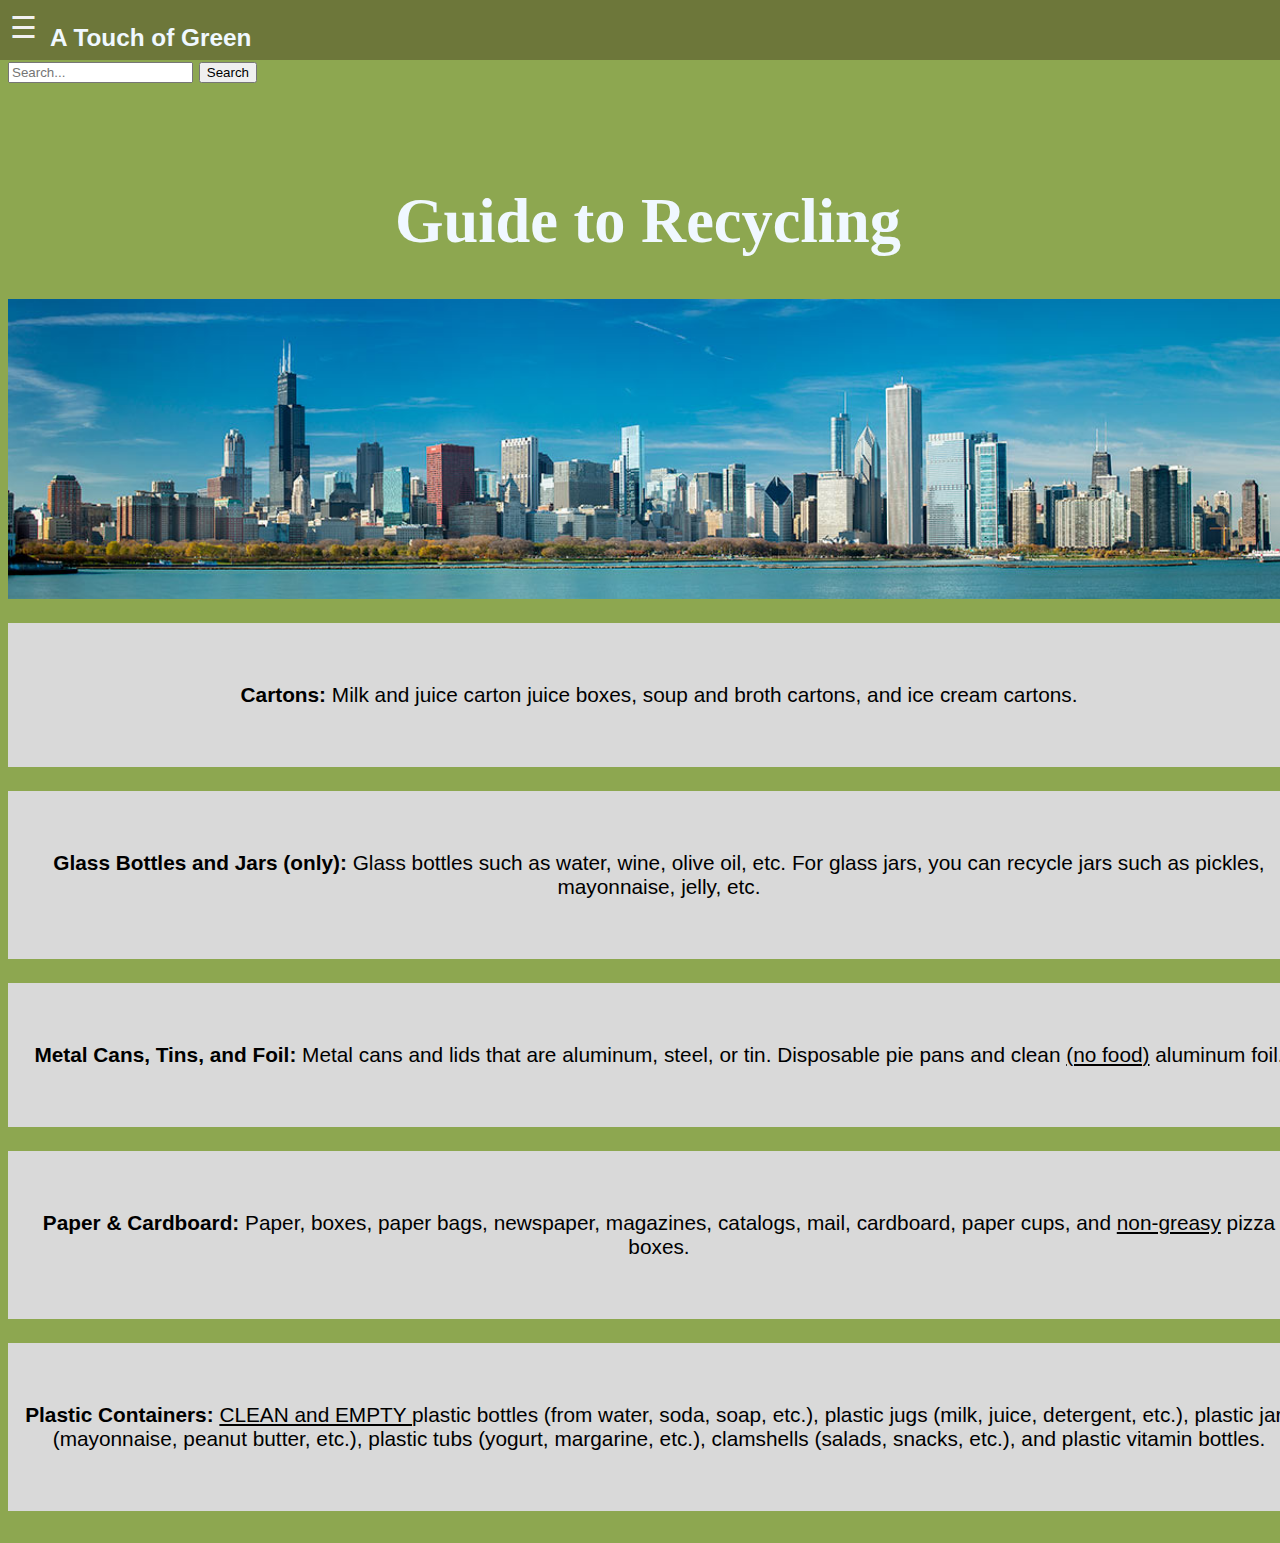
==== canThisBeRecycled.html @ 854628e4 "fixed format" ====
<!-- index.html -->

<!DOCTYPE html>
<html lang="en">
<head>
    <meta charset="utf-8">
    <title>Jezas' Guide to Recycling in Chicago</title>
    <link rel="stylesheet" href="style.css">

</head>
<body>
    <input type="text" id="searchBar" placeholder="Search...">
    <button onclick="searchText()">Search</button>

    <div class="include" data-include="headerAndNav.html"></div>

    <div class="big-text">
        <h1>Guide to Recycling </h1>
    </div>

    <img src="images/Chicago.jpeg" alt="Chicago skyline." class = "guide-chicago-image"><br>

<head>
<style>
    .box {
      display:inline-box;
      background-color: #D9D9D9;
      width: 100%;
      padding:60px 11px;
    }
    .box1 {
        text-align: center;
    }
</style>
<style>
    .black-text {
        color: black;
    }
</style>
<div class = "box1">
    <div class="box black-text" id = "content"> <b> Cartons:</b> Milk and juice carton juice boxes, soup and broth cartons, and ice cream cartons.</div ><br>
    <div class="box black-text" id = "content"> <b> Glass Bottles and Jars (only): </b> Glass bottles such as water, wine, olive oil, etc. For glass jars, you can recycle jars such as pickles, mayonnaise, jelly, etc. </div ><br>
    <div class="box black-text" id = "content"> <b> Metal Cans, Tins, and Foil: </b> Metal cans and lids that are aluminum, steel, or tin. Disposable pie pans and clean <u>(no food)</u> aluminum foil. </div><br>
    <div class="box black-text" id = "content"> <b> Paper & Cardboard:</b> Paper, boxes, paper bags, newspaper, magazines, catalogs, mail, cardboard, paper cups, and <u>non-greasy</u> pizza boxes.  </div> <br>
    <div class="box black-text" id = "content"> <b> Plastic Containers: </b> <u> CLEAN and EMPTY </u> plastic bottles (from water, soda, soap, etc.), plastic jugs (milk, juice, detergent, etc.), plastic jars (mayonnaise, peanut butter, etc.), plastic tubs (yogurt, margarine, etc.), clamshells (salads, snacks, etc.), and plastic vitamin bottles. </div><br>
</div>

<script>
    function searchText() {
        var input = document.getElementById('searchBar').value;
        var content = document.getElementById('content');

        // Create a new RegExp object (global and case-insensitive)
        var regex = new RegExp(input, 'gi');

        // Replace the searched text with the same text wrapped in a <mark> tag
        content.innerHTML = content.innerHTML.replace(regex, function(match) {
            return '<mark>' + match + '</mark>';
        });
    }
</script>

</body>

        <!-- JavaScript to do stuff -->
    <script src="https://code.jquery.com/jquery-3.6.0.min.js"></script>
    <script>
        $(function(){
            $(".include").each(function(){
                $(this).load($(this).data('include'));
            });
        });
    </script>
</body>
</html>
---- style.css ----
body {
    background-color: #8da750;
    color: rgb(240, 248, 255);
    /* font-family: "Helvetica", "Times New Roman"; */
    font-size: 1.3em;
    padding-top: 50px;
    width: 100%;
    height: 100%;
    font-family: Verdana, sans-serif;
}

.header {
    background-color: #333; /* Background color */
    color: #fff; /* Text color */
    padding: 20px; /* Padding around the content */
    text-align: center; /* Center-align the text */
    font-size: 24px; /* Font size */
    font-weight: bold; /* Bold text */
}

a {
    color: rgb(240, 248, 255);
}

.big-text{
    text-align: center;
}

.big-text h3{
    font-size: 30;
}


.information{
    text-align: center;
}

.StartButton {
    background-color: #2e2e2e;
    color: rgb(253, 247, 247);
    font-size: 30px;
    width: 150px; /* Change this to the desired width */
    height: 50px;
    text-align: center;
}

.information h2 {
    font-size: 20px; 
}

h1 {
    font-family: Georgia, serif;
    padding-top: 60px;
    font-size: 300%;
}

h3 {
    padding-bottom: 50px;
}

p {
    line-height: 1.5;
}

.mission-statement{
    padding: 0px 40px 0px 40px;
}

img {
    display: block;
    margin-left: auto;
    margin-right: auto;
    width: 40%;
}

.nature-bg-div{
    background-image: url("images/nature.jpeg");
    background-repeat: no-repeat;
    background-attachment: fixed;
    background-size: 100% 100%;
    color: #FFFFFF;
    align-items: center;
    text-align:center;
    width: 100%;
    height: 100%;
    padding-top: 100px;
}

.big-image {
    height: 100vh;
}

.center-image {
    width: 100%;
    height: auto;
    padding: 10px 0px;  
}

.mission-statement {
    padding-top: 10px; /* You can adjust this value if needed */
    padding-right: 60px; /* Adjust padding as needed */
    padding-bottom: 0; /* Remove bottom padding */
    padding-left: 60px; /* Adjust padding as needed */
    /* padding-top: 10px;
    padding:0px 60px;  */
}


.carousel {
    display: flex;
    flex-direction: column;
    align-items: center;
    justify-content: center;
    position: relative;
    width: 100%;
    height: 100%;
}

.slide {
    display: none;
    flex-direction: column;
    align-items: center;
    justify-content: center;
    width: 100%;
    height: 100%;
}

.slide.active {
    display: flex;
}

.info {
    text-align: center;
}

.arrow {
    position: absolute;
    top: 50%;
    transform: translateY(-50%);
    background-color: #fff;
    border: none;
    padding: 10px;
    cursor: pointer;
}

.arrow.left {
    left: 0;
}

.arrow.right {
    right: 0;
}

img {
    margin-top: 20px;
    width: 400px;
    height: 300px;
    object-fit: cover;
}

.guide-chicago-image {
    width: 100%;
}

.guide-text{
    padding: 50px 50px 100px 50px;
    line-height: 1.5;
    font-size: larger;
}



.button-40 {
    background-color: #2d3e32;
    border: 1px solid transparent;
    border-radius: .75rem;
    box-sizing: border-box;
    color: #FFFFFF;
    cursor: pointer;
    flex: 0 0 auto;
    font-family: "Inter var",ui-sans-serif,system-ui,-apple-system,system-ui,"Segoe UI",Roboto,"Helvetica Neue",Arial,"Noto Sans",sans-serif,"Apple Color Emoji","Segoe UI Emoji","Segoe UI Symbol","Noto Color Emoji";
    font-size: 1.125rem;
    font-weight: 600;
    line-height: 1.5rem;
    padding: .75rem 1.2rem;
    text-align: center;
    text-decoration: none #6B7280 solid;
    text-decoration-thickness: auto;
    transition-duration: .2s;
    transition-property: background-color,border-color,color,fill,stroke;
    transition-timing-function: cubic-bezier(.4, 0, 0.2, 1);
    user-select: none;
    -webkit-user-select: none;
    touch-action: manipulation;
    width: auto;
}

.button-40:hover {
    background-color: #445946;
}

.button-40:focus {
    box-shadow: none;
    outline: 2px solid transparent;
    outline-offset: 2px;
}

@media (min-width: 768px) {
    .button-40 {
    padding: .75rem 1.5rem;
    }
}
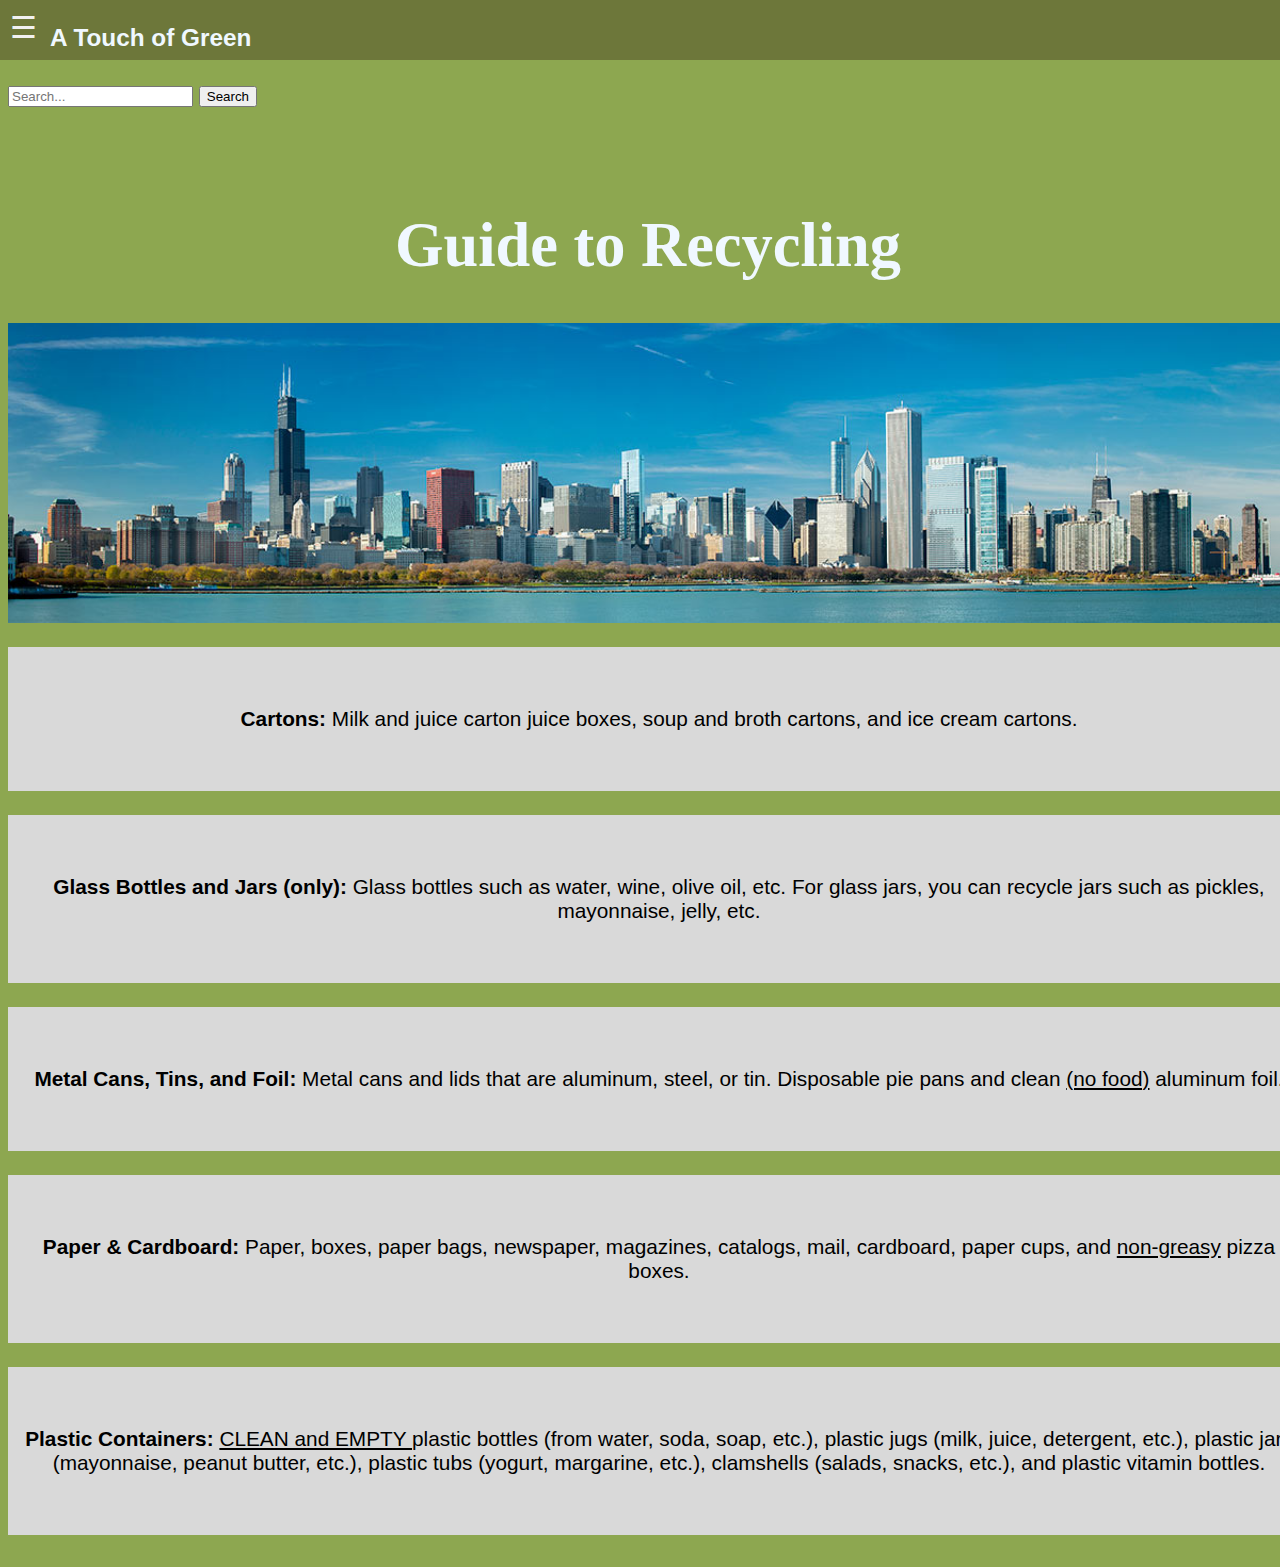
==== commit ab181b2f: "Merge branch 'main' of github.com:amunoz65/amunoz65.github.io" ====
--- a/canThisBeRecycled.html
+++ b/canThisBeRecycled.html
@@ -7,9 +7,26 @@
     <title>Jezas' Guide to Recycling in Chicago</title>
     <link rel="stylesheet" href="style.css">
 
+    <!-- search bar function -->
+    <script>
+        function searchText() {
+            var input = document.getElementById('searchBar').value;
+            var content = document.getElementById('content');
+    
+            // Create a new RegExp object (global and case-insensitive)
+            var regex = new RegExp(input, 'gi');
+    
+            // Replace the searched text with the same text wrapped in a <mark> tag
+            content.innerHTML = content.innerHTML.replace(regex, function(match) {
+                return '<mark>' + match + '</mark>';
+            });
+        }
+    </script>
+
 </head>
 <body>
-    <input type="text" id="searchBar" placeholder="Search...">
+    <!-- search button created -->
+    <br><input type="text" id="searchBar" placeholder="Search...">
     <button onclick="searchText()">Search</button>
 
     <div class="include" data-include="headerAndNav.html"></div>
@@ -20,50 +37,33 @@
 
     <img src="images/Chicago.jpeg" alt="Chicago skyline." class = "guide-chicago-image"><br>
 
-<head>
-<style>
-    .box {
-      display:inline-box;
-      background-color: #D9D9D9;
-      width: 100%;
-      padding:60px 11px;
-    }
-    .box1 {
-        text-align: center;
-    }
-</style>
-<style>
-    .black-text {
-        color: black;
-    }
-</style>
-<div class = "box1">
+    <style>
+        .box {
+            display:inline-box;
+            background-color: #D9D9D9;
+            width: 100%;
+            padding:60px 11px;
+        }
+
+        .box1 {
+            text-align: center;
+        }
+  
+        .black-text {
+            color: black;
+        }
+    </style>
+
+    <div class = "box1">
     <div class="box black-text" id = "content"> <b> Cartons:</b> Milk and juice carton juice boxes, soup and broth cartons, and ice cream cartons.</div ><br>
     <div class="box black-text" id = "content"> <b> Glass Bottles and Jars (only): </b> Glass bottles such as water, wine, olive oil, etc. For glass jars, you can recycle jars such as pickles, mayonnaise, jelly, etc. </div ><br>
     <div class="box black-text" id = "content"> <b> Metal Cans, Tins, and Foil: </b> Metal cans and lids that are aluminum, steel, or tin. Disposable pie pans and clean <u>(no food)</u> aluminum foil. </div><br>
     <div class="box black-text" id = "content"> <b> Paper & Cardboard:</b> Paper, boxes, paper bags, newspaper, magazines, catalogs, mail, cardboard, paper cups, and <u>non-greasy</u> pizza boxes.  </div> <br>
     <div class="box black-text" id = "content"> <b> Plastic Containers: </b> <u> CLEAN and EMPTY </u> plastic bottles (from water, soda, soap, etc.), plastic jugs (milk, juice, detergent, etc.), plastic jars (mayonnaise, peanut butter, etc.), plastic tubs (yogurt, margarine, etc.), clamshells (salads, snacks, etc.), and plastic vitamin bottles. </div><br>
-</div>
+ 
+    <!-- JavaScript to do stuff -->
+    <script src="https://code.jquery.com/jquery-3.6.0.min.js"></script>
 
-<script>
-    function searchText() {
-        var input = document.getElementById('searchBar').value;
-        var content = document.getElementById('content');
-
-        // Create a new RegExp object (global and case-insensitive)
-        var regex = new RegExp(input, 'gi');
-
-        // Replace the searched text with the same text wrapped in a <mark> tag
-        content.innerHTML = content.innerHTML.replace(regex, function(match) {
-            return '<mark>' + match + '</mark>';
-        });
-    }
-</script>
-
-</body>
-
-        <!-- JavaScript to do stuff -->
-    <script src="https://code.jquery.com/jquery-3.6.0.min.js"></script>
     <script>
         $(function(){
             $(".include").each(function(){
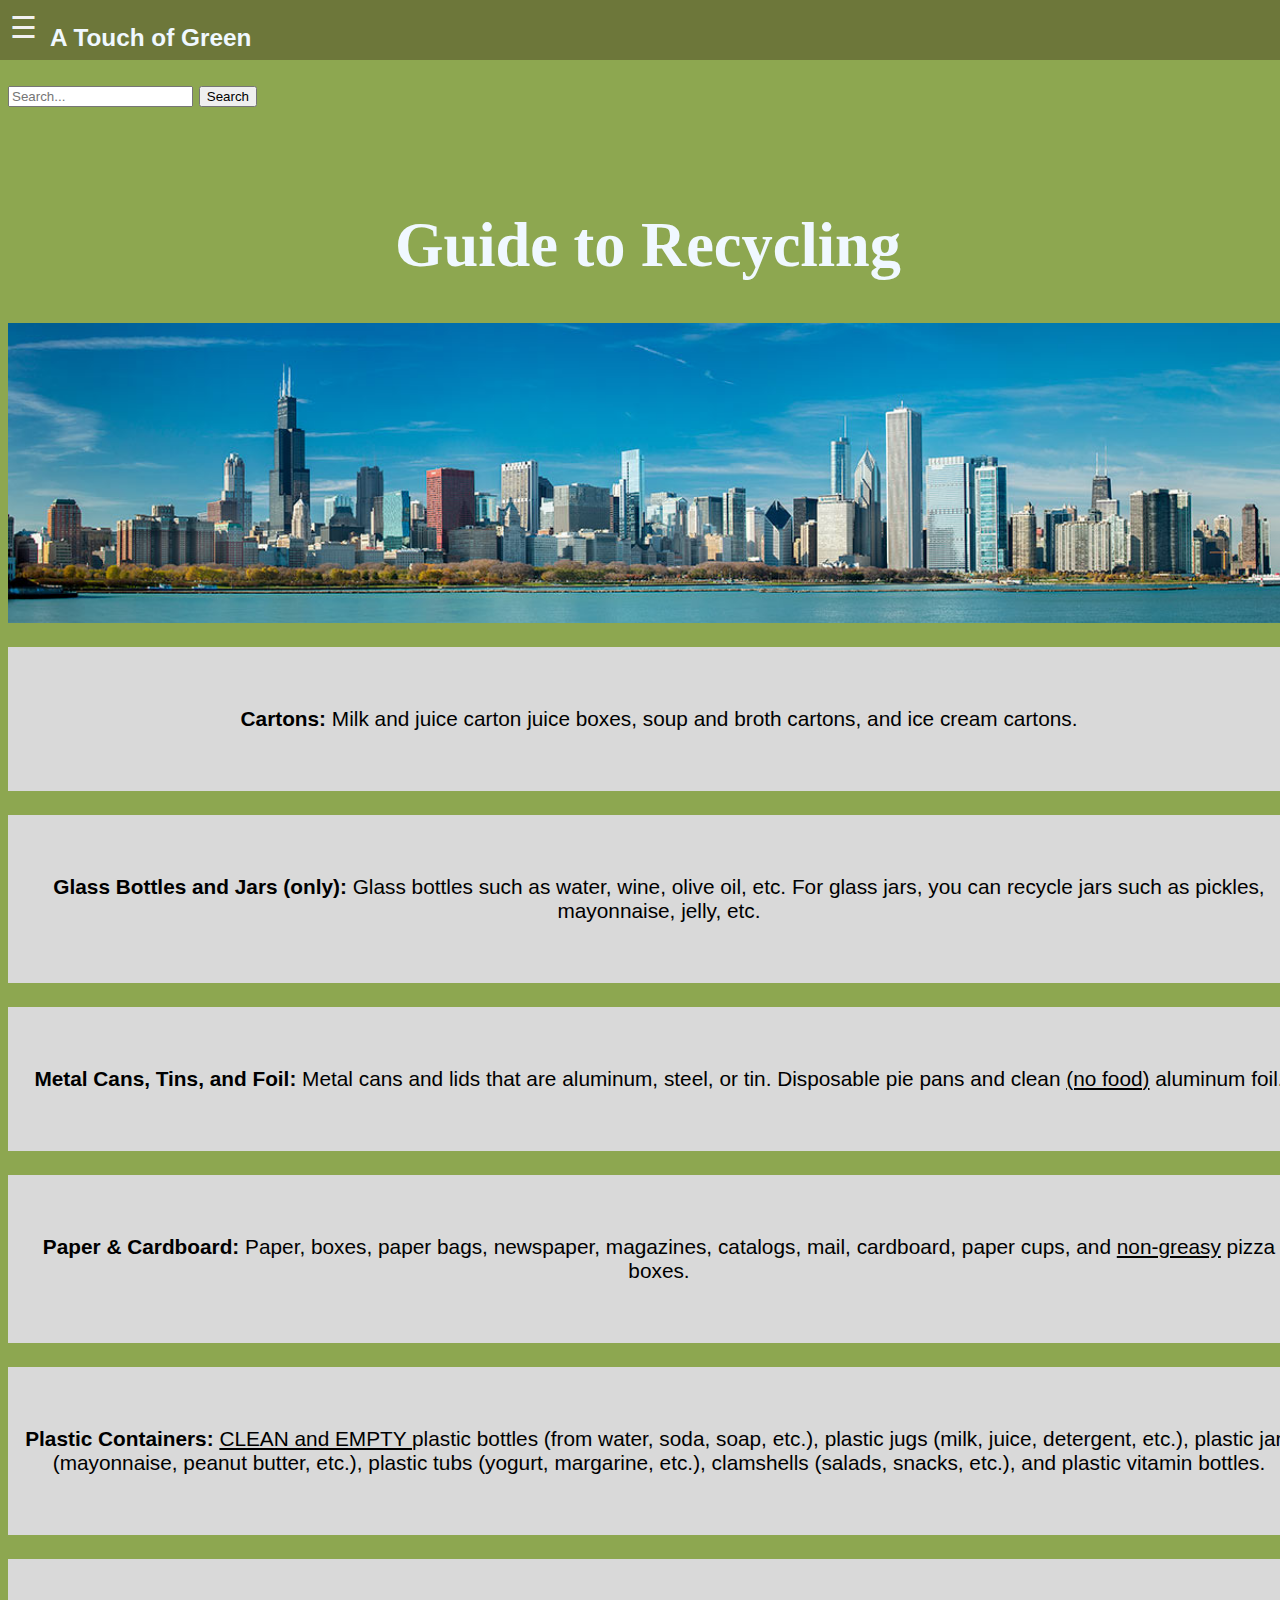
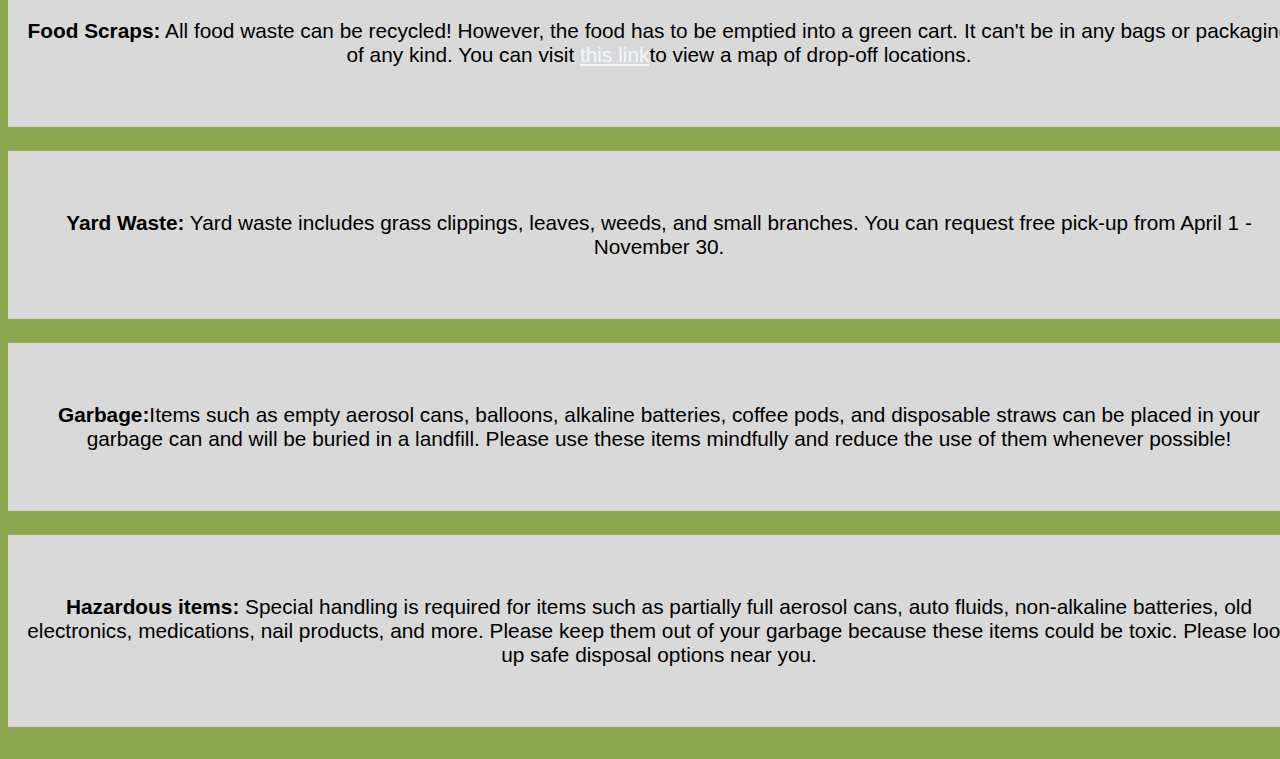
==== commit 46b8ac5a: "added more information on recycling" ====
--- a/canThisBeRecycled.html
+++ b/canThisBeRecycled.html
@@ -56,11 +56,15 @@
 
     <div class = "box1">
     <div class="box black-text" id = "content"> <b> Cartons:</b> Milk and juice carton juice boxes, soup and broth cartons, and ice cream cartons.</div ><br>
-    <div class="box black-text" id = "content"> <b> Glass Bottles and Jars (only): </b> Glass bottles such as water, wine, olive oil, etc. For glass jars, you can recycle jars such as pickles, mayonnaise, jelly, etc. </div ><br>
-    <div class="box black-text" id = "content"> <b> Metal Cans, Tins, and Foil: </b> Metal cans and lids that are aluminum, steel, or tin. Disposable pie pans and clean <u>(no food)</u> aluminum foil. </div><br>
+    <div class="box black-text" id = "content"> <b> Glass Bottles and Jars (only):</b> Glass bottles such as water, wine, olive oil, etc. For glass jars, you can recycle jars such as pickles, mayonnaise, jelly, etc. </div ><br>
+    <div class="box black-text" id = "content"> <b> Metal Cans, Tins, and Foil:</b> Metal cans and lids that are aluminum, steel, or tin. Disposable pie pans and clean <u>(no food)</u> aluminum foil. </div><br>
     <div class="box black-text" id = "content"> <b> Paper & Cardboard:</b> Paper, boxes, paper bags, newspaper, magazines, catalogs, mail, cardboard, paper cups, and <u>non-greasy</u> pizza boxes.  </div> <br>
-    <div class="box black-text" id = "content"> <b> Plastic Containers: </b> <u> CLEAN and EMPTY </u> plastic bottles (from water, soda, soap, etc.), plastic jugs (milk, juice, detergent, etc.), plastic jars (mayonnaise, peanut butter, etc.), plastic tubs (yogurt, margarine, etc.), clamshells (salads, snacks, etc.), and plastic vitamin bottles. </div><br>
- 
+    <div class="box black-text" id = "content"> <b> Plastic Containers:</b> <u> CLEAN and EMPTY </u> plastic bottles (from water, soda, soap, etc.), plastic jugs (milk, juice, detergent, etc.), plastic jars (mayonnaise, peanut butter, etc.), plastic tubs (yogurt, margarine, etc.), clamshells (salads, snacks, etc.), and plastic vitamin bottles. </div><br>
+    <div class="box black-text" id = "content"> <b> Food Scraps:</b> All food waste can be recycled! However, the food has to be emptied into a green cart. It can't be in any bags or packaging of any kind. You can visit <a href="www.chicagorecycles.org">this link</a>to view a map of drop-off locations.</div><br>
+    <div class="box black-text" id = "content"> <b> Yard Waste:</b> Yard waste includes grass clippings, leaves, weeds, and small branches. You can request free pick-up from April 1 - November 30.</div><br>
+    <div class="box black-text" id = "content"> <b> Garbage:</b>Items such as empty aerosol cans, balloons, alkaline batteries, coffee pods, and disposable straws can be placed in your garbage can and will be buried in a landfill. Please use these items mindfully and reduce the use of them whenever possible!</div><br>
+    <div class="box black-text" id = "content"> <b> Hazardous items:</b> Special handling is required for items such as partially full aerosol cans, auto fluids, non-alkaline batteries, old electronics, medications, nail products, and more. Please keep them out of your garbage because these items could be toxic. Please look up safe disposal options near you.</div><br>
+    
     <!-- JavaScript to do stuff -->
     <script src="https://code.jquery.com/jquery-3.6.0.min.js"></script>
 
--- a/style.css
+++ b/style.css
@@ -209,4 +209,8 @@
     .button-40 {
     padding: .75rem 1.5rem;
     }
+}
+
+.information {
+    padding-bottom: 150px;
 }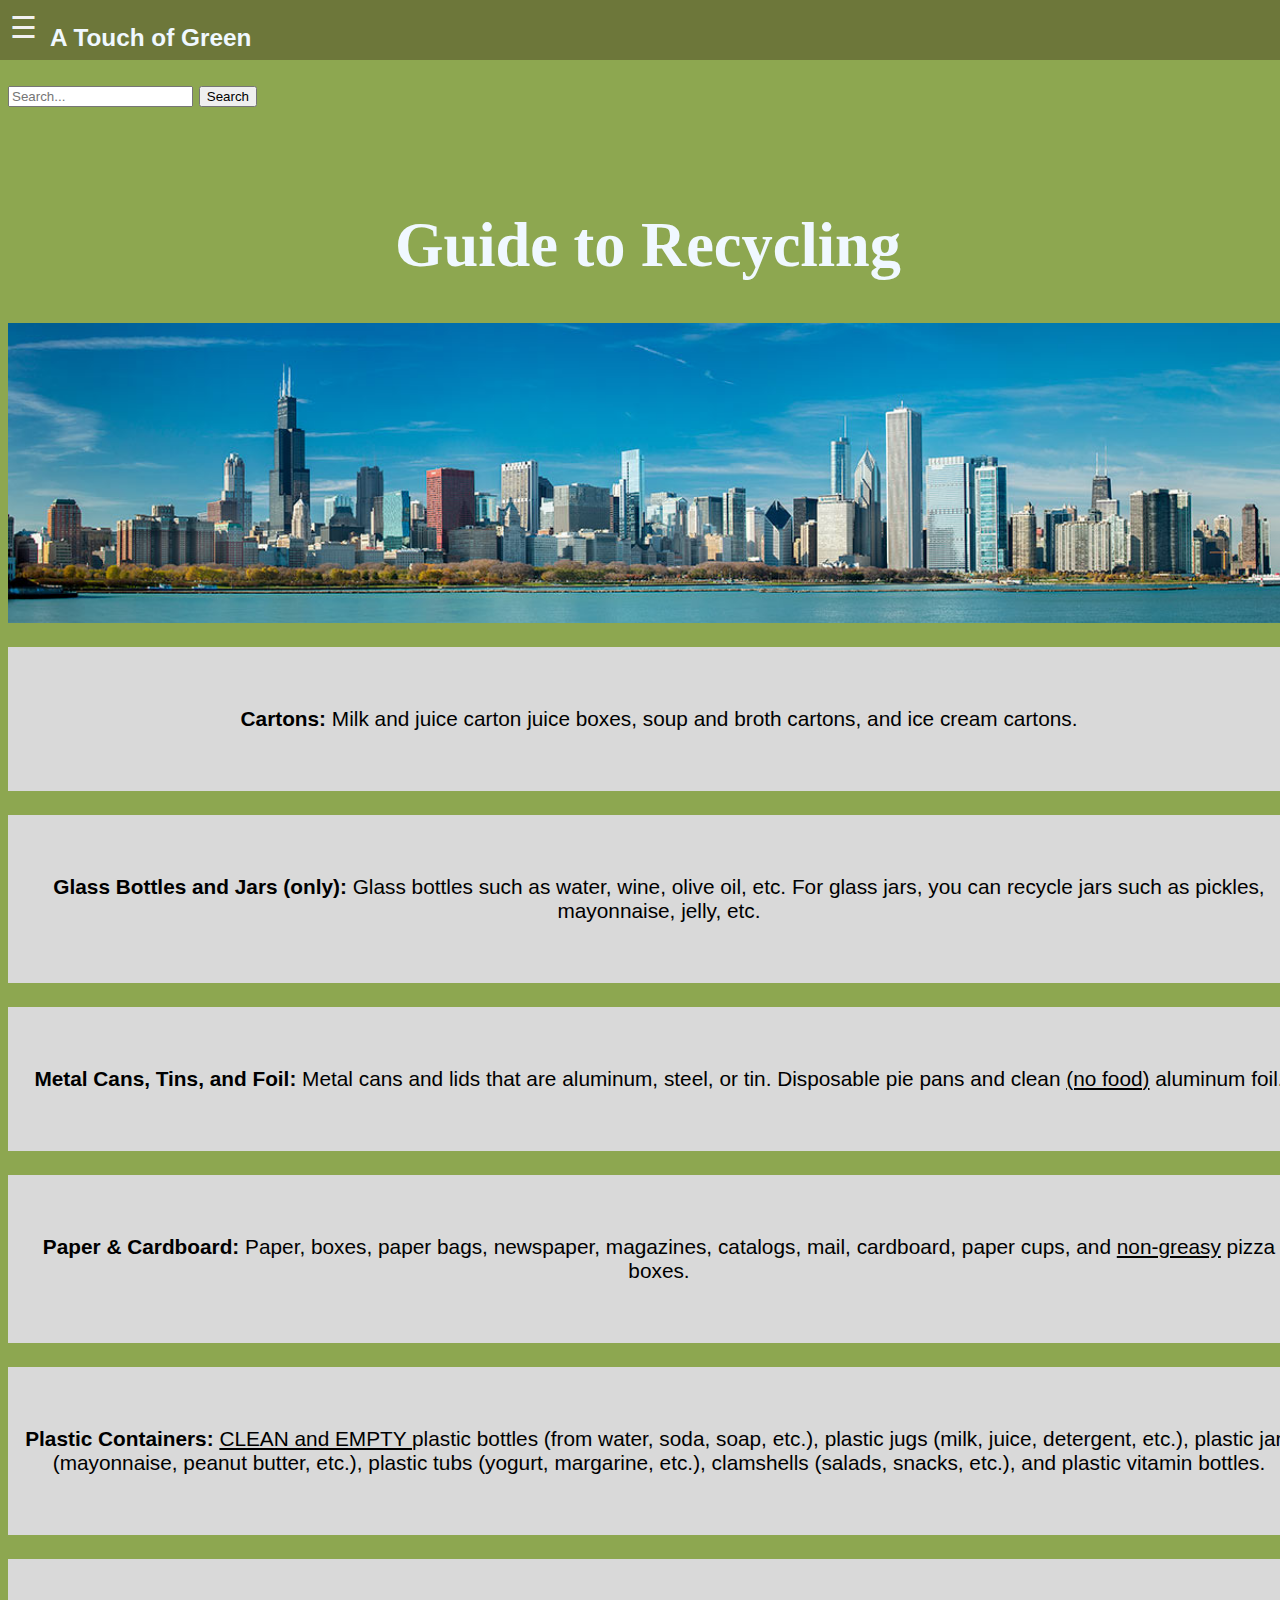
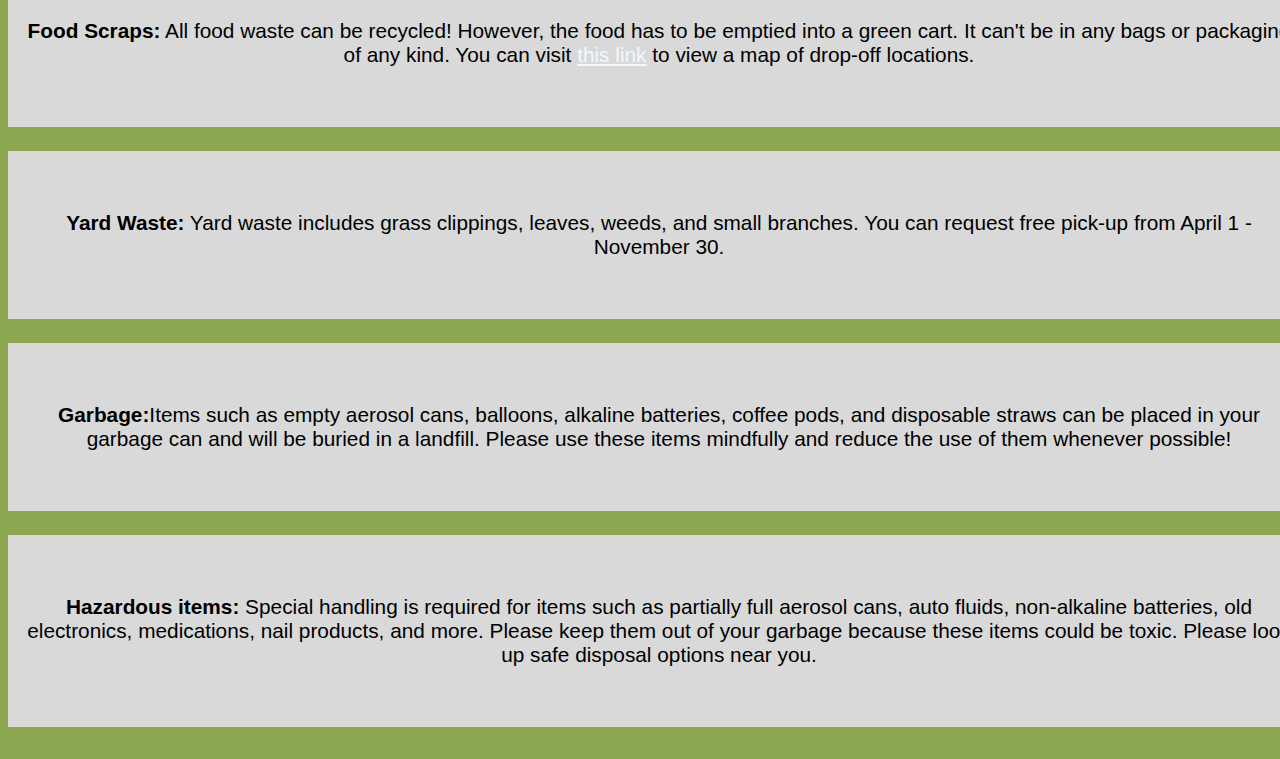
==== commit e82012ac: "finished info" ====
--- a/canThisBeRecycled.html
+++ b/canThisBeRecycled.html
@@ -60,7 +60,7 @@
     <div class="box black-text" id = "content"> <b> Metal Cans, Tins, and Foil:</b> Metal cans and lids that are aluminum, steel, or tin. Disposable pie pans and clean <u>(no food)</u> aluminum foil. </div><br>
     <div class="box black-text" id = "content"> <b> Paper & Cardboard:</b> Paper, boxes, paper bags, newspaper, magazines, catalogs, mail, cardboard, paper cups, and <u>non-greasy</u> pizza boxes.  </div> <br>
     <div class="box black-text" id = "content"> <b> Plastic Containers:</b> <u> CLEAN and EMPTY </u> plastic bottles (from water, soda, soap, etc.), plastic jugs (milk, juice, detergent, etc.), plastic jars (mayonnaise, peanut butter, etc.), plastic tubs (yogurt, margarine, etc.), clamshells (salads, snacks, etc.), and plastic vitamin bottles. </div><br>
-    <div class="box black-text" id = "content"> <b> Food Scraps:</b> All food waste can be recycled! However, the food has to be emptied into a green cart. It can't be in any bags or packaging of any kind. You can visit <a href="www.chicagorecycles.org">this link</a>to view a map of drop-off locations.</div><br>
+    <div class="box black-text" id = "content"> <b> Food Scraps:</b> All food waste can be recycled! However, the food has to be emptied into a green cart. It can't be in any bags or packaging of any kind. You can visit <a href="www.chicagorecycles.org">this link</a> to view a map of drop-off locations.</div><br>
     <div class="box black-text" id = "content"> <b> Yard Waste:</b> Yard waste includes grass clippings, leaves, weeds, and small branches. You can request free pick-up from April 1 - November 30.</div><br>
     <div class="box black-text" id = "content"> <b> Garbage:</b>Items such as empty aerosol cans, balloons, alkaline batteries, coffee pods, and disposable straws can be placed in your garbage can and will be buried in a landfill. Please use these items mindfully and reduce the use of them whenever possible!</div><br>
     <div class="box black-text" id = "content"> <b> Hazardous items:</b> Special handling is required for items such as partially full aerosol cans, auto fluids, non-alkaline batteries, old electronics, medications, nail products, and more. Please keep them out of your garbage because these items could be toxic. Please look up safe disposal options near you.</div><br>
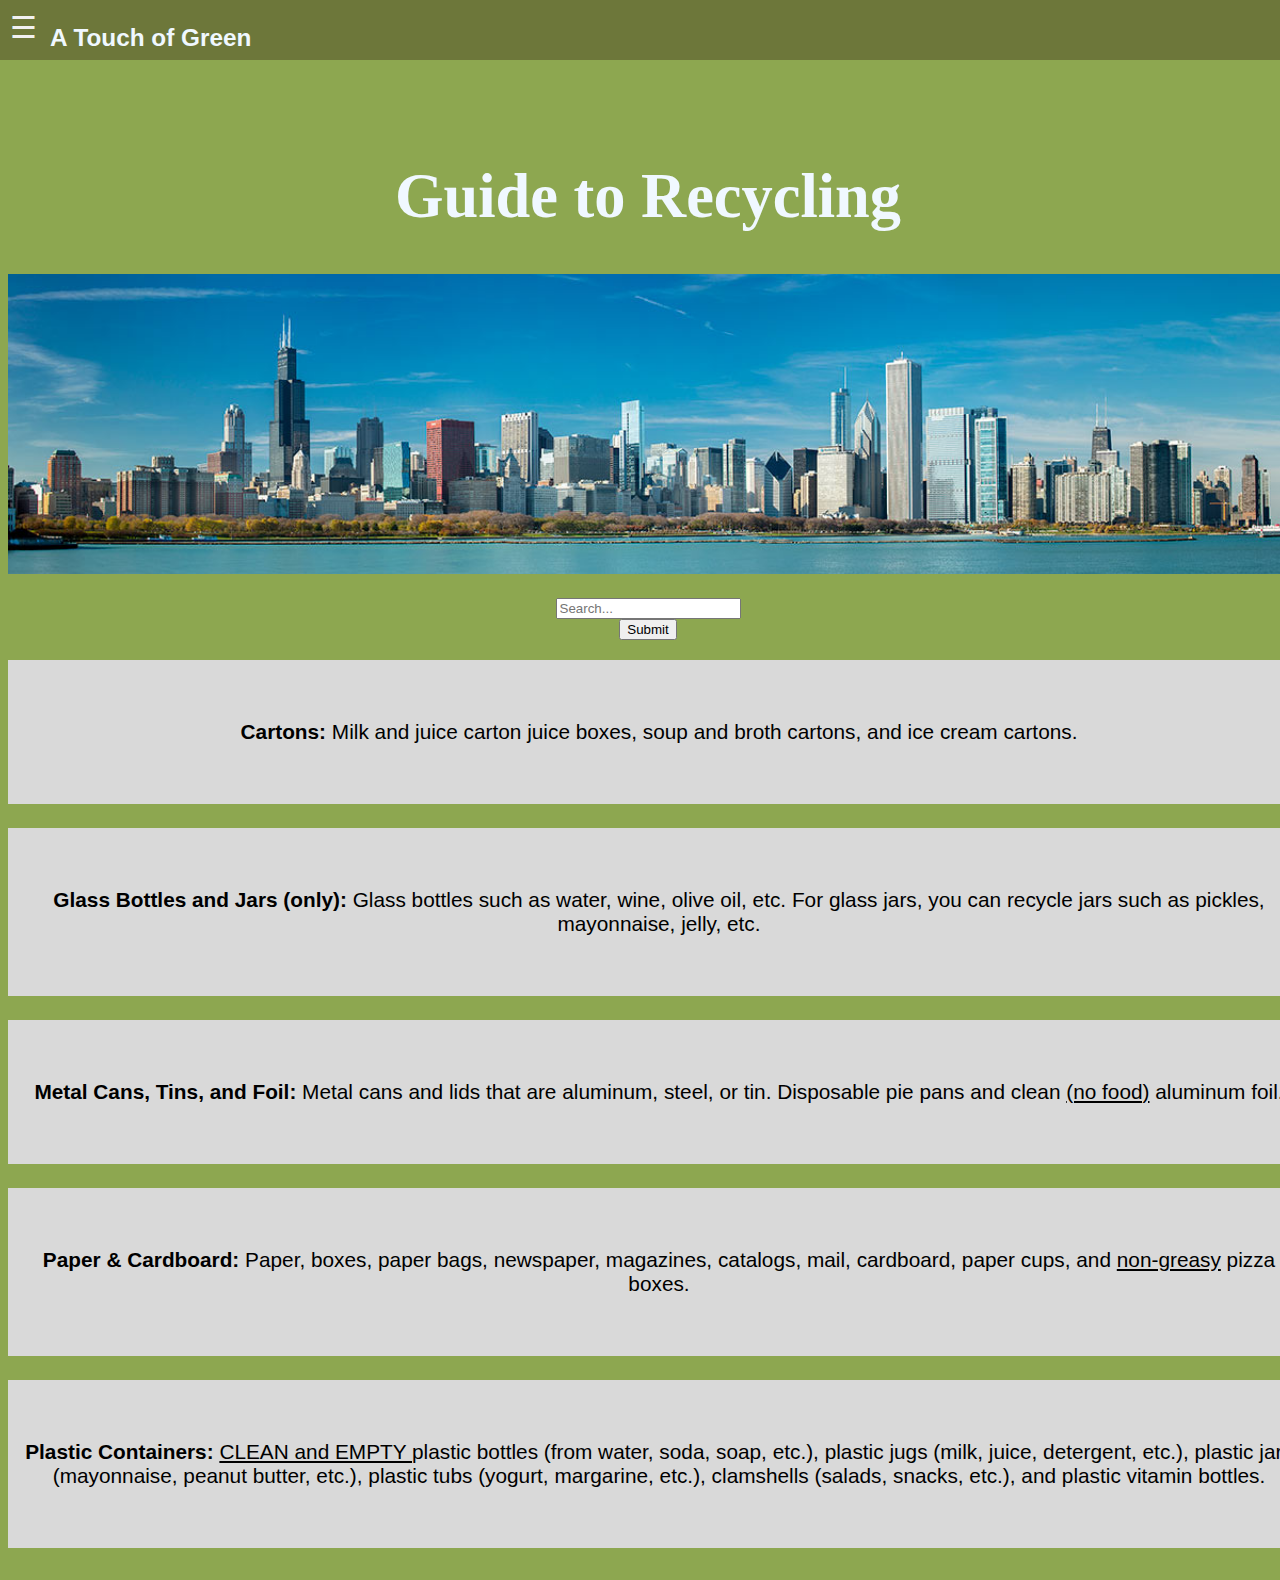
==== commit 01125a91: "Centered form" ====
--- a/canThisBeRecycled.html
+++ b/canThisBeRecycled.html
@@ -8,26 +8,11 @@
     <link rel="stylesheet" href="style.css">
 
     <!-- search bar function -->
-    <script>
-        function searchText() {
-            var input = document.getElementById('searchBar').value;
-            var content = document.getElementById('content');
-    
-            // Create a new RegExp object (global and case-insensitive)
-            var regex = new RegExp(input, 'gi');
-    
-            // Replace the searched text with the same text wrapped in a <mark> tag
-            content.innerHTML = content.innerHTML.replace(regex, function(match) {
-                return '<mark>' + match + '</mark>';
-            });
-        }
-    </script>
 
 </head>
 <body>
     <!-- search button created -->
-    <br><input type="text" id="searchBar" placeholder="Search...">
-    <button onclick="searchText()">Search</button>
+   
 
     <div class="include" data-include="headerAndNav.html"></div>
 
@@ -36,6 +21,11 @@
     </div>
 
     <img src="images/Chicago.jpeg" alt="Chicago skyline." class = "guide-chicago-image"><br>
+
+    <form>
+        <input type="text" id="item" name="item" placeholder="Search...">
+        <input type="submit" value="Submit">
+    </form>
 
     <style>
         .box {
@@ -56,15 +46,11 @@
 
     <div class = "box1">
     <div class="box black-text" id = "content"> <b> Cartons:</b> Milk and juice carton juice boxes, soup and broth cartons, and ice cream cartons.</div ><br>
-    <div class="box black-text" id = "content"> <b> Glass Bottles and Jars (only):</b> Glass bottles such as water, wine, olive oil, etc. For glass jars, you can recycle jars such as pickles, mayonnaise, jelly, etc. </div ><br>
-    <div class="box black-text" id = "content"> <b> Metal Cans, Tins, and Foil:</b> Metal cans and lids that are aluminum, steel, or tin. Disposable pie pans and clean <u>(no food)</u> aluminum foil. </div><br>
+    <div class="box black-text" id = "content"> <b> Glass Bottles and Jars (only): </b> Glass bottles such as water, wine, olive oil, etc. For glass jars, you can recycle jars such as pickles, mayonnaise, jelly, etc. </div ><br>
+    <div class="box black-text" id = "content"> <b> Metal Cans, Tins, and Foil: </b> Metal cans and lids that are aluminum, steel, or tin. Disposable pie pans and clean <u>(no food)</u> aluminum foil. </div><br>
     <div class="box black-text" id = "content"> <b> Paper & Cardboard:</b> Paper, boxes, paper bags, newspaper, magazines, catalogs, mail, cardboard, paper cups, and <u>non-greasy</u> pizza boxes.  </div> <br>
-    <div class="box black-text" id = "content"> <b> Plastic Containers:</b> <u> CLEAN and EMPTY </u> plastic bottles (from water, soda, soap, etc.), plastic jugs (milk, juice, detergent, etc.), plastic jars (mayonnaise, peanut butter, etc.), plastic tubs (yogurt, margarine, etc.), clamshells (salads, snacks, etc.), and plastic vitamin bottles. </div><br>
-    <div class="box black-text" id = "content"> <b> Food Scraps:</b> All food waste can be recycled! However, the food has to be emptied into a green cart. It can't be in any bags or packaging of any kind. You can visit <a href="www.chicagorecycles.org">this link</a> to view a map of drop-off locations.</div><br>
-    <div class="box black-text" id = "content"> <b> Yard Waste:</b> Yard waste includes grass clippings, leaves, weeds, and small branches. You can request free pick-up from April 1 - November 30.</div><br>
-    <div class="box black-text" id = "content"> <b> Garbage:</b>Items such as empty aerosol cans, balloons, alkaline batteries, coffee pods, and disposable straws can be placed in your garbage can and will be buried in a landfill. Please use these items mindfully and reduce the use of them whenever possible!</div><br>
-    <div class="box black-text" id = "content"> <b> Hazardous items:</b> Special handling is required for items such as partially full aerosol cans, auto fluids, non-alkaline batteries, old electronics, medications, nail products, and more. Please keep them out of your garbage because these items could be toxic. Please look up safe disposal options near you.</div><br>
-    
+    <div class="box black-text" id = "content"> <b> Plastic Containers: </b> <u> CLEAN and EMPTY </u> plastic bottles (from water, soda, soap, etc.), plastic jugs (milk, juice, detergent, etc.), plastic jars (mayonnaise, peanut butter, etc.), plastic tubs (yogurt, margarine, etc.), clamshells (salads, snacks, etc.), and plastic vitamin bottles. </div><br>
+ 
     <!-- JavaScript to do stuff -->
     <script src="https://code.jquery.com/jquery-3.6.0.min.js"></script>
 
@@ -75,5 +61,6 @@
             });
         });
     </script>
+    <script src="script.js"></script>
 </body>
 </html>--- a/style.css
+++ b/style.css
@@ -7,6 +7,13 @@
     width: 100%;
     height: 100%;
     font-family: Verdana, sans-serif;
+}
+
+form {
+    display: flex;
+    flex-direction: column;
+    align-items: center;
+    margin-bottom: 20px;
 }
 
 .header {
@@ -89,22 +96,6 @@
 .big-image {
     height: 100vh;
 }
-
-.center-image {
-    width: 100%;
-    height: auto;
-    padding: 10px 0px;  
-}
-
-.mission-statement {
-    padding-top: 10px; /* You can adjust this value if needed */
-    padding-right: 60px; /* Adjust padding as needed */
-    padding-bottom: 0; /* Remove bottom padding */
-    padding-left: 60px; /* Adjust padding as needed */
-    /* padding-top: 10px;
-    padding:0px 60px;  */
-}
-
 
 .carousel {
     display: flex;
@@ -167,7 +158,6 @@
     line-height: 1.5;
     font-size: larger;
 }
-
 
 
 .button-40 {
@@ -193,24 +183,20 @@
     -webkit-user-select: none;
     touch-action: manipulation;
     width: auto;
-}
-
-.button-40:hover {
+  }
+  
+  .button-40:hover {
     background-color: #445946;
-}
-
-.button-40:focus {
+  }
+  
+  .button-40:focus {
     box-shadow: none;
     outline: 2px solid transparent;
     outline-offset: 2px;
-}
-
-@media (min-width: 768px) {
+  }
+  
+  @media (min-width: 768px) {
     .button-40 {
-    padding: .75rem 1.5rem;
+      padding: .75rem 1.5rem;
     }
-}
-
-.information {
-    padding-bottom: 150px;
-}+  }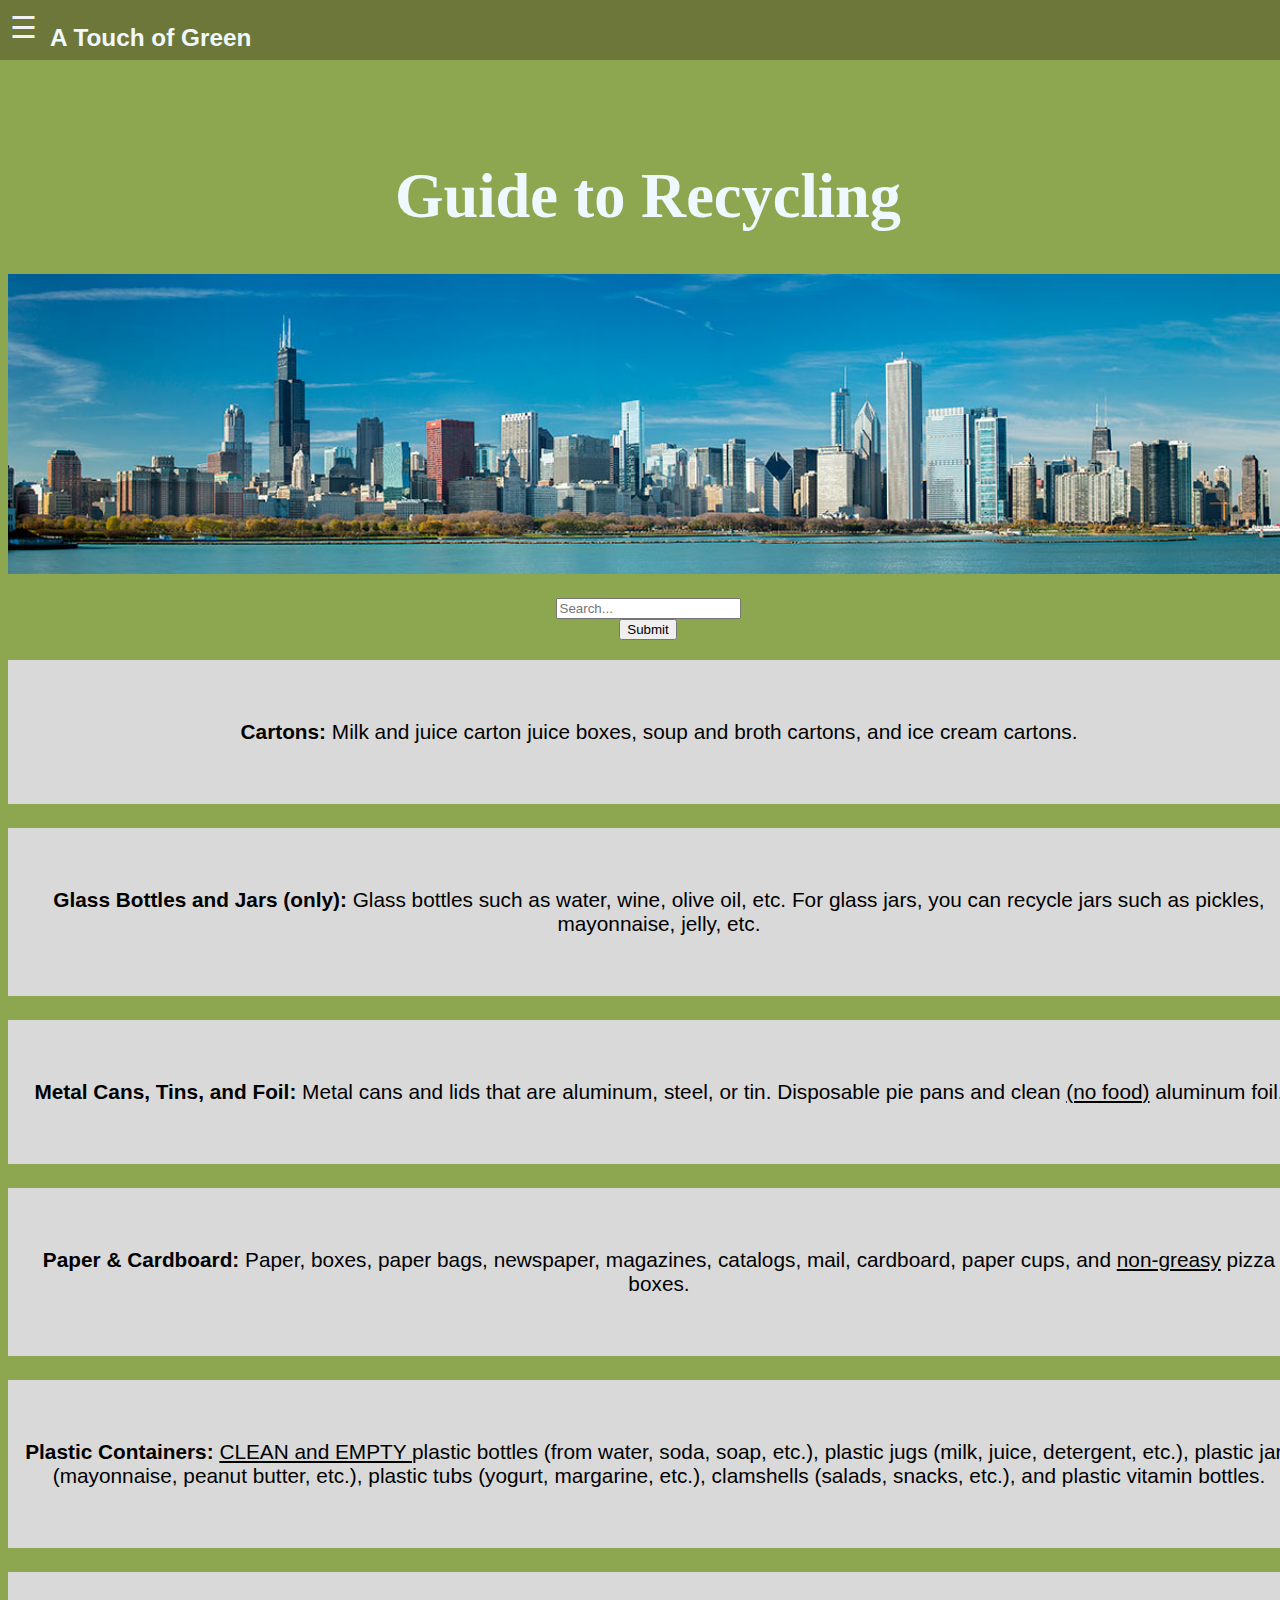
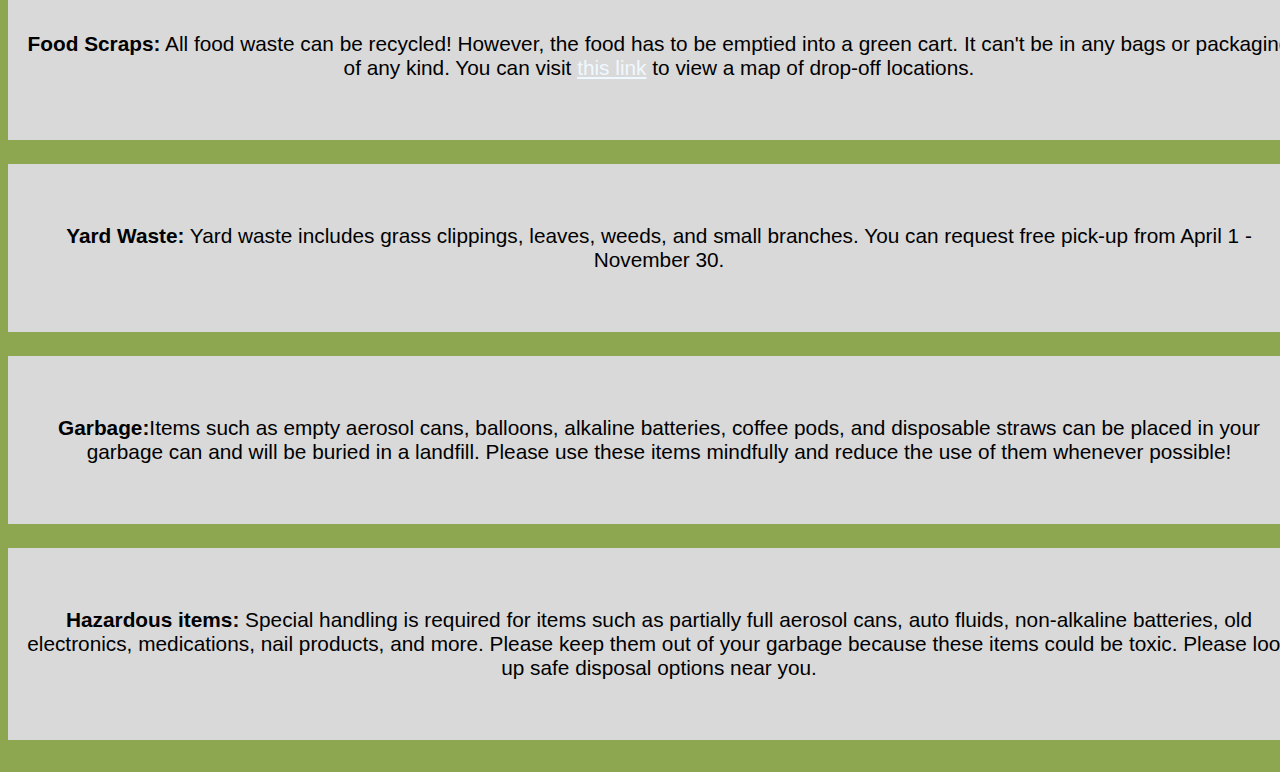
==== commit 21ca7ae0: "Merge branch 'main' of https://github.com/amunoz65/amunoz65.github.io" ====
--- a/canThisBeRecycled.html
+++ b/canThisBeRecycled.html
@@ -46,11 +46,15 @@
 
     <div class = "box1">
     <div class="box black-text" id = "content"> <b> Cartons:</b> Milk and juice carton juice boxes, soup and broth cartons, and ice cream cartons.</div ><br>
-    <div class="box black-text" id = "content"> <b> Glass Bottles and Jars (only): </b> Glass bottles such as water, wine, olive oil, etc. For glass jars, you can recycle jars such as pickles, mayonnaise, jelly, etc. </div ><br>
-    <div class="box black-text" id = "content"> <b> Metal Cans, Tins, and Foil: </b> Metal cans and lids that are aluminum, steel, or tin. Disposable pie pans and clean <u>(no food)</u> aluminum foil. </div><br>
+    <div class="box black-text" id = "content"> <b> Glass Bottles and Jars (only):</b> Glass bottles such as water, wine, olive oil, etc. For glass jars, you can recycle jars such as pickles, mayonnaise, jelly, etc. </div ><br>
+    <div class="box black-text" id = "content"> <b> Metal Cans, Tins, and Foil:</b> Metal cans and lids that are aluminum, steel, or tin. Disposable pie pans and clean <u>(no food)</u> aluminum foil. </div><br>
     <div class="box black-text" id = "content"> <b> Paper & Cardboard:</b> Paper, boxes, paper bags, newspaper, magazines, catalogs, mail, cardboard, paper cups, and <u>non-greasy</u> pizza boxes.  </div> <br>
-    <div class="box black-text" id = "content"> <b> Plastic Containers: </b> <u> CLEAN and EMPTY </u> plastic bottles (from water, soda, soap, etc.), plastic jugs (milk, juice, detergent, etc.), plastic jars (mayonnaise, peanut butter, etc.), plastic tubs (yogurt, margarine, etc.), clamshells (salads, snacks, etc.), and plastic vitamin bottles. </div><br>
- 
+    <div class="box black-text" id = "content"> <b> Plastic Containers:</b> <u> CLEAN and EMPTY </u> plastic bottles (from water, soda, soap, etc.), plastic jugs (milk, juice, detergent, etc.), plastic jars (mayonnaise, peanut butter, etc.), plastic tubs (yogurt, margarine, etc.), clamshells (salads, snacks, etc.), and plastic vitamin bottles. </div><br>
+    <div class="box black-text" id = "content"> <b> Food Scraps:</b> All food waste can be recycled! However, the food has to be emptied into a green cart. It can't be in any bags or packaging of any kind. You can visit <a href="www.chicagorecycles.org">this link</a> to view a map of drop-off locations.</div><br>
+    <div class="box black-text" id = "content"> <b> Yard Waste:</b> Yard waste includes grass clippings, leaves, weeds, and small branches. You can request free pick-up from April 1 - November 30.</div><br>
+    <div class="box black-text" id = "content"> <b> Garbage:</b>Items such as empty aerosol cans, balloons, alkaline batteries, coffee pods, and disposable straws can be placed in your garbage can and will be buried in a landfill. Please use these items mindfully and reduce the use of them whenever possible!</div><br>
+    <div class="box black-text" id = "content"> <b> Hazardous items:</b> Special handling is required for items such as partially full aerosol cans, auto fluids, non-alkaline batteries, old electronics, medications, nail products, and more. Please keep them out of your garbage because these items could be toxic. Please look up safe disposal options near you.</div><br>
+    
     <!-- JavaScript to do stuff -->
     <script src="https://code.jquery.com/jquery-3.6.0.min.js"></script>
 
--- a/style.css
+++ b/style.css
@@ -96,6 +96,22 @@
 .big-image {
     height: 100vh;
 }
+
+.center-image {
+    width: 100%;
+    height: auto;
+    padding: 10px 0px;  
+}
+
+.mission-statement {
+    padding-top: 10px; /* You can adjust this value if needed */
+    padding-right: 60px; /* Adjust padding as needed */
+    padding-bottom: 0; /* Remove bottom padding */
+    padding-left: 60px; /* Adjust padding as needed */
+    /* padding-top: 10px;
+    padding:0px 60px;  */
+}
+
 
 .carousel {
     display: flex;
@@ -158,6 +174,7 @@
     line-height: 1.5;
     font-size: larger;
 }
+
 
 
 .button-40 {
@@ -183,20 +200,24 @@
     -webkit-user-select: none;
     touch-action: manipulation;
     width: auto;
-  }
-  
-  .button-40:hover {
+}
+
+.button-40:hover {
     background-color: #445946;
-  }
-  
-  .button-40:focus {
+}
+
+.button-40:focus {
     box-shadow: none;
     outline: 2px solid transparent;
     outline-offset: 2px;
-  }
-  
-  @media (min-width: 768px) {
+}
+
+@media (min-width: 768px) {
     .button-40 {
-      padding: .75rem 1.5rem;
+    padding: .75rem 1.5rem;
     }
-  }+}
+
+.information {
+    padding-bottom: 150px;
+}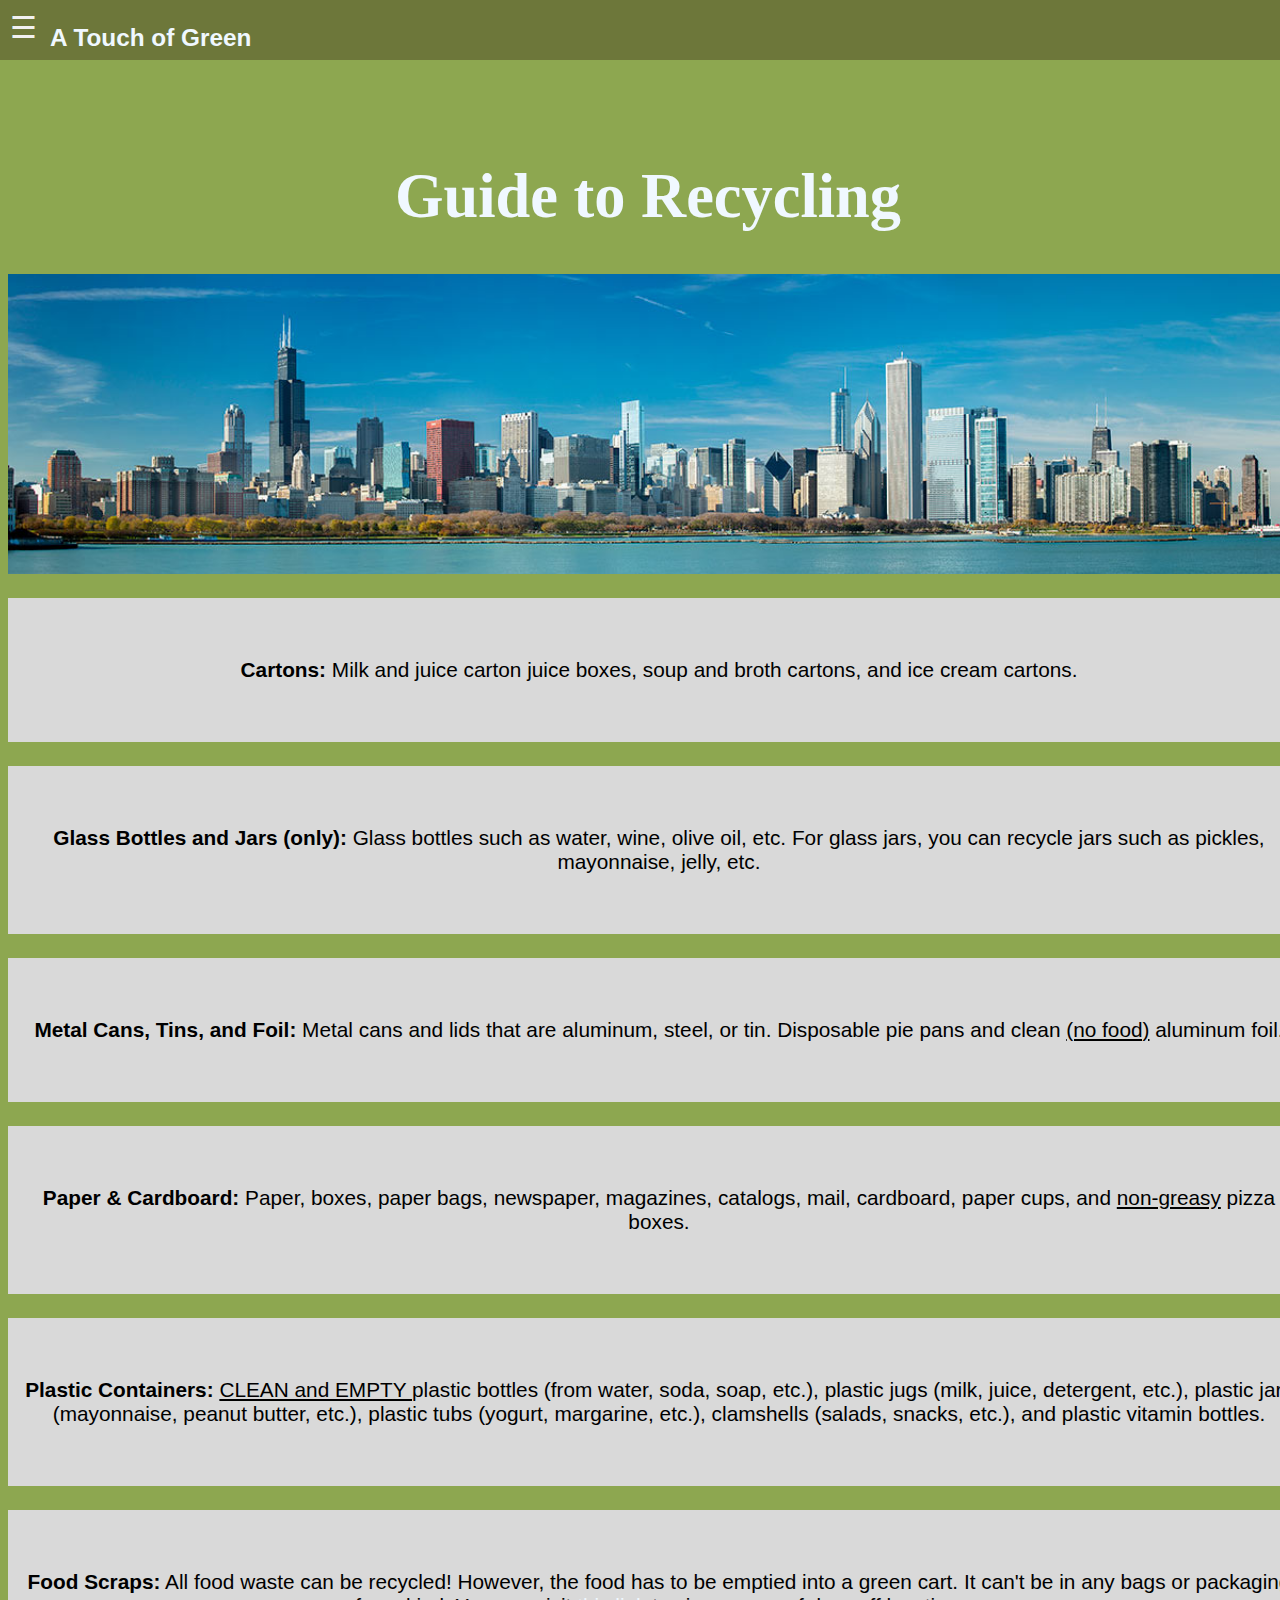
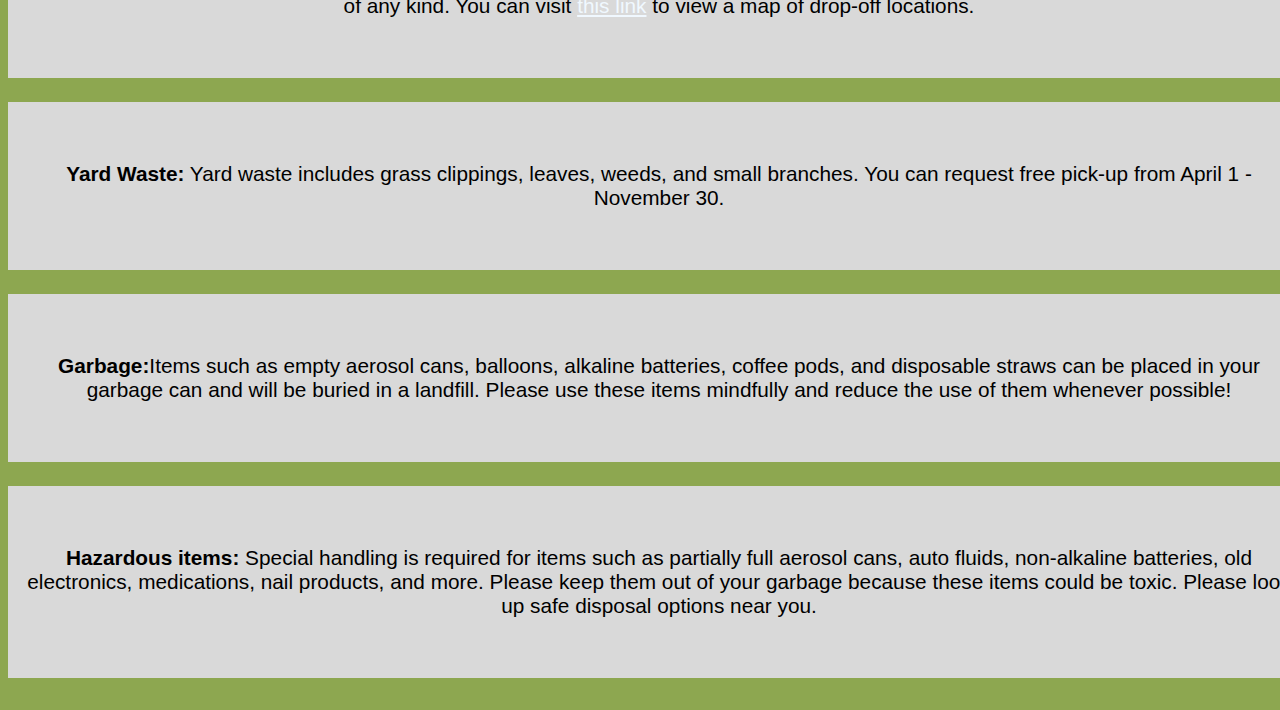
==== commit 14519738: "Added comments and removed non-working form" ====
--- a/canThisBeRecycled.html
+++ b/canThisBeRecycled.html
@@ -21,11 +21,6 @@
     </div>
 
     <img src="images/Chicago.jpeg" alt="Chicago skyline." class = "guide-chicago-image"><br>
-
-    <form>
-        <input type="text" id="item" name="item" placeholder="Search...">
-        <input type="submit" value="Submit">
-    </form>
 
     <style>
         .box {
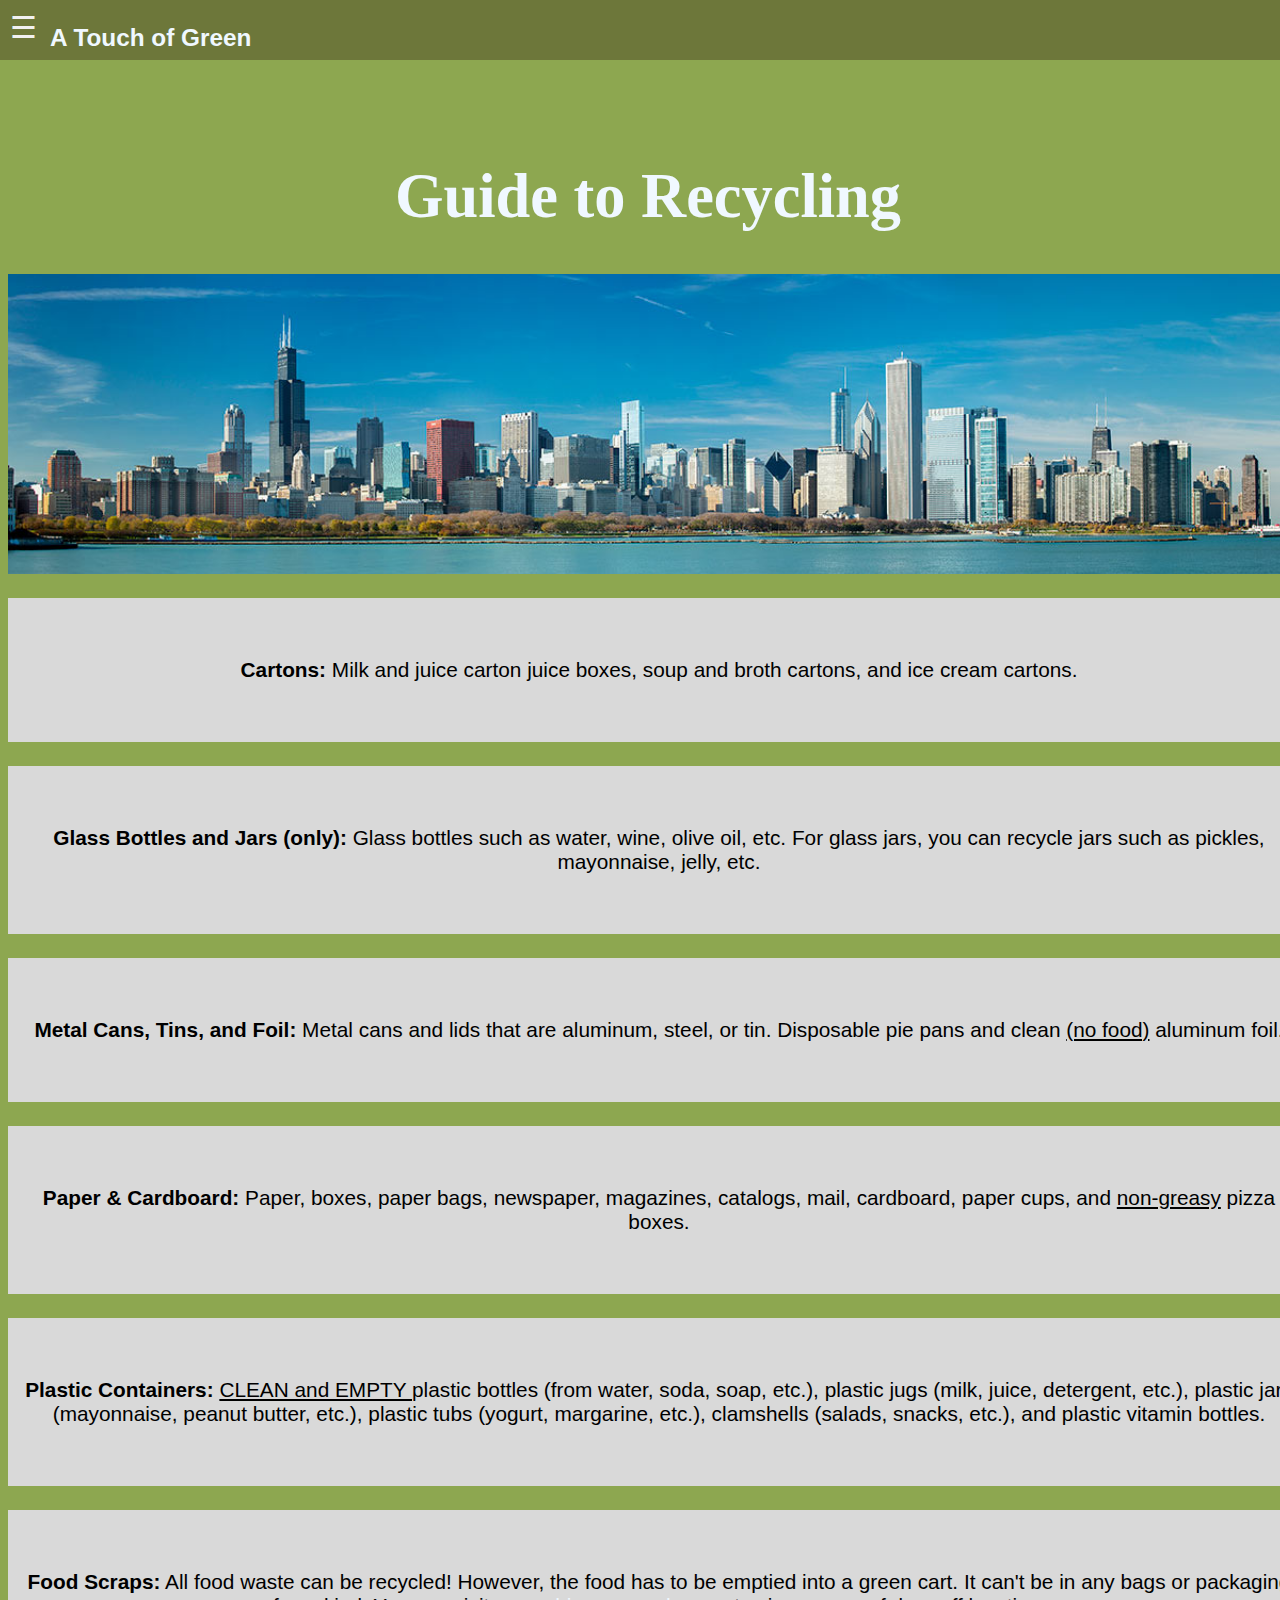
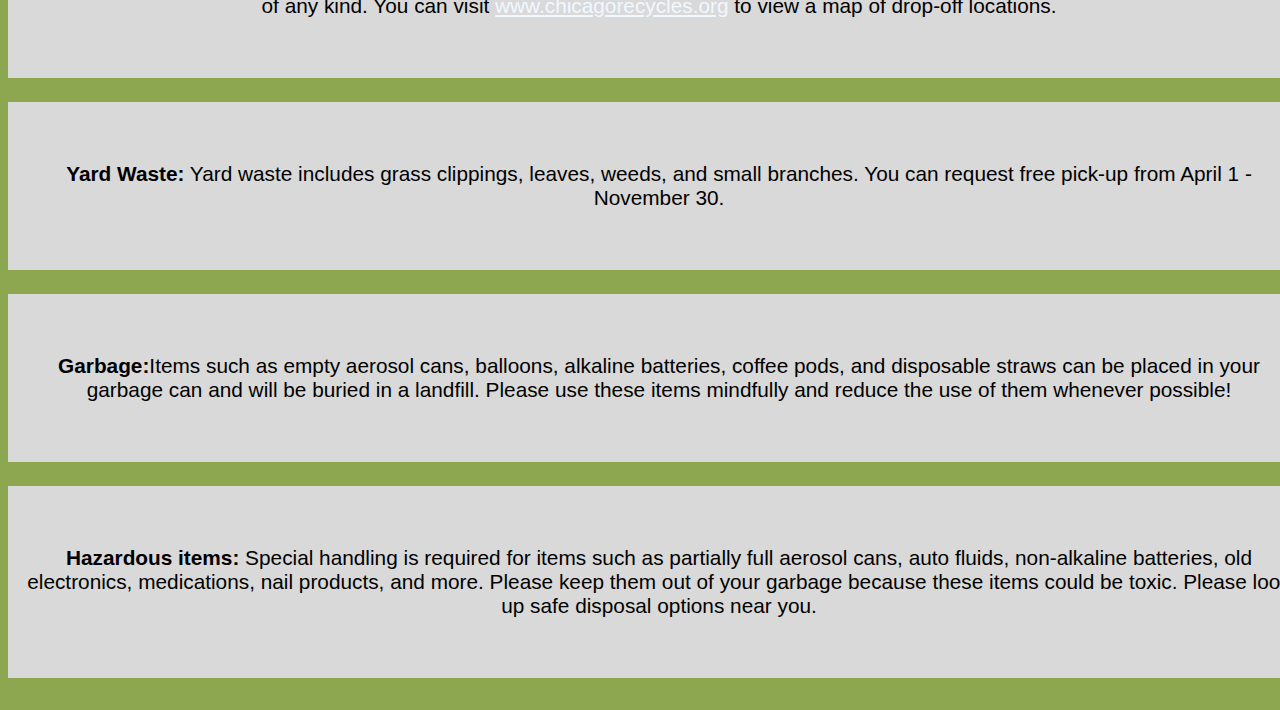
==== commit c3ec8cac: "updated hyperlink" ====
--- a/canThisBeRecycled.html
+++ b/canThisBeRecycled.html
@@ -45,7 +45,7 @@
     <div class="box black-text" id = "content"> <b> Metal Cans, Tins, and Foil:</b> Metal cans and lids that are aluminum, steel, or tin. Disposable pie pans and clean <u>(no food)</u> aluminum foil. </div><br>
     <div class="box black-text" id = "content"> <b> Paper & Cardboard:</b> Paper, boxes, paper bags, newspaper, magazines, catalogs, mail, cardboard, paper cups, and <u>non-greasy</u> pizza boxes.  </div> <br>
     <div class="box black-text" id = "content"> <b> Plastic Containers:</b> <u> CLEAN and EMPTY </u> plastic bottles (from water, soda, soap, etc.), plastic jugs (milk, juice, detergent, etc.), plastic jars (mayonnaise, peanut butter, etc.), plastic tubs (yogurt, margarine, etc.), clamshells (salads, snacks, etc.), and plastic vitamin bottles. </div><br>
-    <div class="box black-text" id = "content"> <b> Food Scraps:</b> All food waste can be recycled! However, the food has to be emptied into a green cart. It can't be in any bags or packaging of any kind. You can visit <a href="www.chicagorecycles.org">this link</a> to view a map of drop-off locations.</div><br>
+    <div class="box black-text" id = "content"> <b> Food Scraps:</b> All food waste can be recycled! However, the food has to be emptied into a green cart. It can't be in any bags or packaging of any kind. You can visit <a href="www.chicagorecycles.org">www.chicagorecycles.org</a> to view a map of drop-off locations.</div><br>
     <div class="box black-text" id = "content"> <b> Yard Waste:</b> Yard waste includes grass clippings, leaves, weeds, and small branches. You can request free pick-up from April 1 - November 30.</div><br>
     <div class="box black-text" id = "content"> <b> Garbage:</b>Items such as empty aerosol cans, balloons, alkaline batteries, coffee pods, and disposable straws can be placed in your garbage can and will be buried in a landfill. Please use these items mindfully and reduce the use of them whenever possible!</div><br>
     <div class="box black-text" id = "content"> <b> Hazardous items:</b> Special handling is required for items such as partially full aerosol cans, auto fluids, non-alkaline batteries, old electronics, medications, nail products, and more. Please keep them out of your garbage because these items could be toxic. Please look up safe disposal options near you.</div><br>
